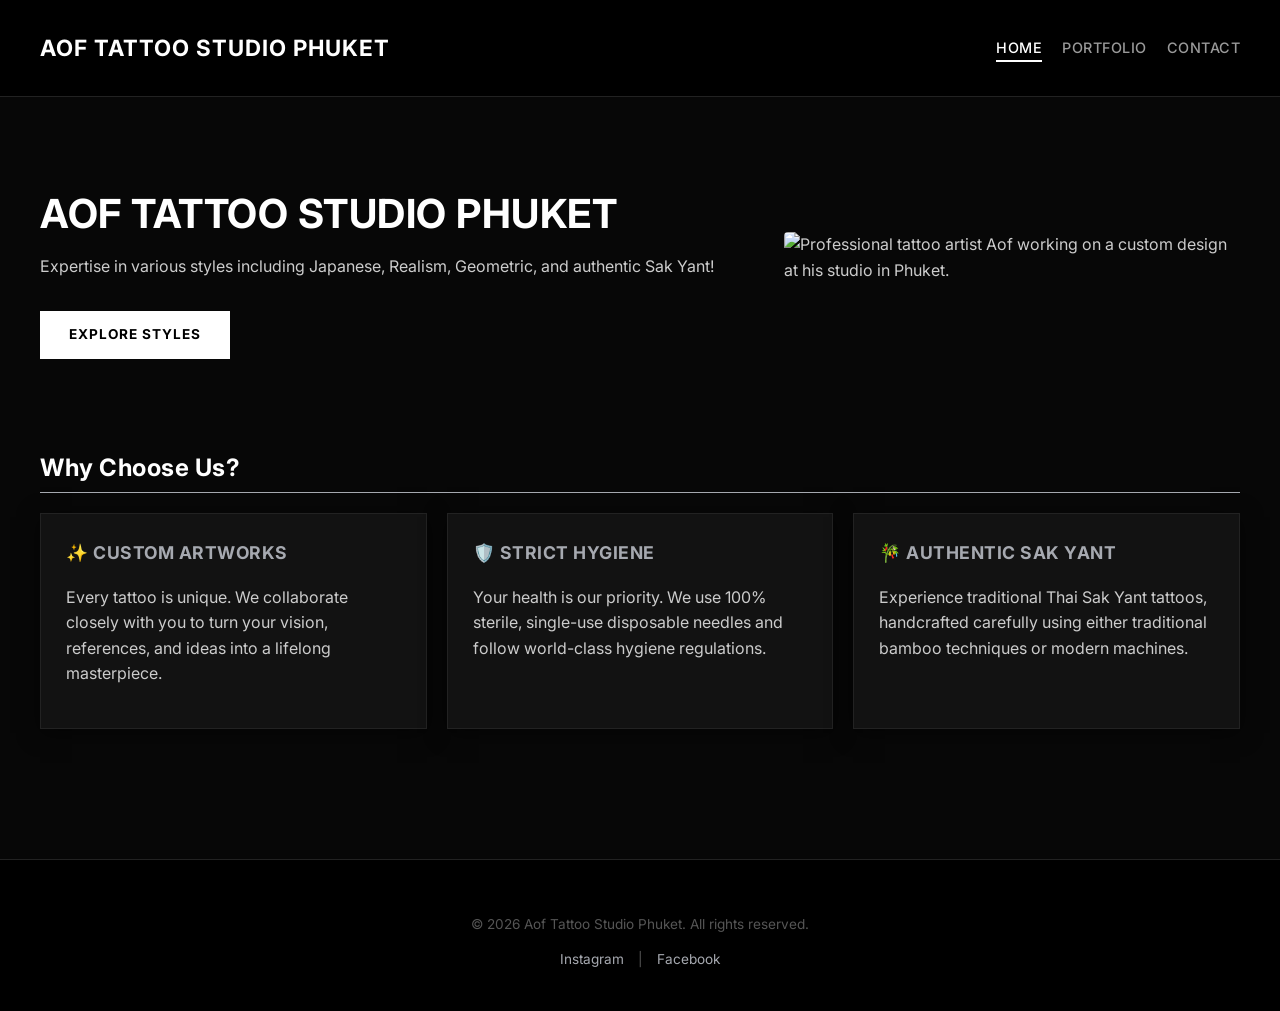
==== index.html @ f65269a9 "initial commit" ====
<!DOCTYPE html>
<html lang="en">
<head>
    <meta charset="UTF-8">
    <meta name="viewport" content="width=device-width, initial-scale=1.0">
    <meta name="description" content="Aof Tattoo Studio Phuket - Specializing in Japanese, Realism, Geometric, and authentic Thai Sak Yant tattoos.">
    <title>Aof Tattoo Studio Phuket - Custom Art & Traditional Sak Yant</title>
    <link rel="stylesheet" href="style.css">
    <link href="https://fonts.googleapis.com/css2?family=Inter:wght@400;600;700&display=swap" rel="stylesheet">
</head>
<body>

    <header>
        <div class="nav-container">
            <a href="index.html" class="logo">Aof Tattoo Studio Phuket</a>
            <nav>
                <ul>
                    <li><a href="index.html" class="active">Home</a></li>
                    <li><a href="portfolio.html">Portfolio</a></li>
                    <li><a href="contact.html">Contact</a></li>
                </ul>
            </nav>
        </div>
    </header>

    <main>
        <section class="hero">
            <div class="hero-content">
                <h1>AOF TATTOO STUDIO PHUKET</h1>
                <p>Expertise in various styles including Japanese, Realism, Geometric, and authentic Sak Yant!</p>
                <a href="portfolio.html" class="cta-button">Explore Styles</a>
            </div>
            <div class="hero-image">
                <img src="kuvat/hero.jpg" alt="Professional tattoo artist Aof working on a custom design at his studio in Phuket.">
            </div>
        </section>

        <section class="benefits">
            <h2>Why Choose Us?</h2>
            <div class="benefit-grid">
                <article class="card">
                    <h3>✨ Custom Artworks</h3>
                    <p>Every tattoo is unique. We collaborate closely with you to turn your vision, references, and ideas into a lifelong masterpiece.</p>
                </article>
                <article class="card">
                    <h3>🛡️ Strict Hygiene</h3>
                    <p>Your health is our priority. We use 100% sterile, single-use disposable needles and follow world-class hygiene regulations.</p>
                </article>
                <article class="card">
                    <h3>🎋 Authentic Sak Yant</h3>
                    <p>Experience traditional Thai Sak Yant tattoos, handcrafted carefully using either traditional bamboo techniques or modern machines.</p>
                </article>
            </div>
        </section>
    </main>

    <footer>
        <div class="footer-content">
            <p>&copy; 2026 Aof Tattoo Studio Phuket. All rights reserved.</p>
            <div class="socials">
                <a href="#">Instagram</a> | <a href="#">Facebook</a>
            </div>
        </div>
    </footer>

</body>
</html>
---- style.css ----
:root {
    --primary-color: #000000;   /* Täysin musta, kuten logon tausta */
    --accent-color: #FFFFFF;    /* Puhtaan valkoinen korostuksiin ja painikkeisiin */
    --silver-color: #A6A9B0;    /* Logon tyylikäs metallinen hopea/teräs tekstille ja yksityiskohdille */
    --text-color: #CCCCCC;      /* Kirkkaanharmaa leipäteksti, joka erottuu mustalta taustalta */
    --bg-color: #070707;        /* Ultra-tumma taustaväri sivuille */
    --light-bg: #121212;        /* Subtle tummanharmaa korteille ja laatikoille tuomaan syvyyttä */
    --border-color: #222222;    /* Tyylikkäät, tummat reuna-viivat */
}

body {
    font-family: 'Inter', sans-serif;
    margin: 0;
    padding: 0;
    background-color: var(--bg-color);
    color: var(--text-color);
    line-height: 1.6;
}

h1, h2, h3 {
    color: #FFFFFF;
    font-weight: 700;
    letter-spacing: 0.5px;
}

h1 { font-size: 2rem; } 
h2 { 
    font-size: 1.5rem; 
    border-bottom: 1px solid var(--silver-color);
    padding-bottom: 5px;
    margin-top: 30px;
    color: #FFFFFF;
}

img {
    max-width: 100%;
    height: auto;
    border-radius: 4px; /* Hieman terävämmät kulmat sopivat logon tyyliin paremmin */
}

header {
    background-color: var(--primary-color);
    color: white;
    padding: 1.2rem 1rem;
    border-bottom: 1px solid var(--border-color);
}

.nav-container {
    display: flex;
    flex-wrap: wrap;
    justify-content: space-between;
    align-items: center;
    max-width: 1200px;
    margin: 0 auto;
}

.logo {
    font-size: 1.4rem;
    font-weight: bold;
    color: #FFFFFF;
    text-decoration: none;
    text-transform: uppercase;
    letter-spacing: 1px;
    transition: color 0.3s;
}

.logo:hover {
    color: var(--silver-color);
}

nav ul {
    list-style: none;
    padding: 0;
    display: flex;
    gap: 20px;
}

nav a {
    color: #999999;
    text-decoration: none;
    font-weight: 500;
    text-transform: uppercase;
    font-size: 0.9rem;
    letter-spacing: 0.5px;
    transition: color 0.3s, border-color 0.3s;
}

nav a:hover {
    color: #FFFFFF;
}

nav a.active {
    color: #FFFFFF;
    border-bottom: 2px solid #FFFFFF;
    padding-bottom: 4px;
}

/* --- MONOKROMAATTINEN PAINIKE --- */
.cta-button {
    display: inline-block;
    background-color: var(--accent-color);
    color: #000000; /* Musta teksti valkoisella pohjalla luo kovan kontrastin */
    padding: 12px 28px;
    text-decoration: none;
    font-weight: bold;
    text-transform: uppercase;
    font-size: 0.85rem;
    letter-spacing: 1px;
    border-radius: 0px; /* Täysin terävät kulmat antavat high-end-fiiliksen */
    border: 1px solid var(--accent-color);
    cursor: pointer;
    transition: all 0.3s ease;
    margin-top: 15px;
}

.cta-button:hover {
    background-color: transparent;
    color: #FFFFFF;
    border-color: #FFFFFF;
    transform: translateY(-2px);
}

main {
    padding: 20px;
    max-width: 1200px;
    margin: 0 auto;
}

section {
    margin-bottom: 50px;
}

.hero {
    display: flex;
    flex-direction: column; 
    gap: 30px;
    align-items: center;
    text-align: center;
    padding: 40px 0;
}

.hero-content h1 {
    font-size: 2.5rem;
    line-height: 1.2;
    margin-bottom: 15px;
}

.benefit-grid {
    display: grid;
    grid-template-columns: 1fr; 
    gap: 20px;
}

.card {
    background: var(--light-bg);
    padding: 25px;
    border-radius: 0px;
    box-shadow: 0 4px 20px rgba(0,0,0,0.5);
    border: 1px solid var(--border-color);
}

.card h3 {
    color: var(--silver-color);
    margin-top: 0;
    text-transform: uppercase;
    font-size: 1.1rem;
    letter-spacing: 0.5px;
}

/* --- PORTFOLIO / KUVA-GALLERIA --- */
.portfolio-intro {
    text-align: center;
    margin-bottom: 50px;
}

.image-grid {
    display: grid;
    grid-template-columns: repeat(auto-fit, minmax(280px, 1fr));
    gap: 15px;
    margin-top: 20px;
}

.image-grid img {
    width: 100%;
    height: 340px;
    object-fit: cover;
    border-radius: 0px;
    border: 1px solid var(--border-color);
    transition: all 0.4s ease;
    filter: grayscale(20%); /* Jättää kuviin hieman karkeutta, sopii tyyliin */
}

.image-grid img:hover {
    transform: scale(1.01);
    border-color: #FFFFFF;
    filter: grayscale(0%); /* Kuva herää täysiin väreihin kun sen päälle vie hiiren */
}

/* --- YHTEYSTIEDOT & LOMAKE --- */
.contact-container {
    display: flex;
    flex-direction: column;
    gap: 40px;
}

.contact-info h3 {
    color: var(--silver-color);
    text-transform: uppercase;
    font-size: 1.1rem;
}

input, textarea {
    width: 100%;
    padding: 14px;
    margin-bottom: 15px;
    background-color: #000000;
    color: #FFFFFF;
    border: 1px solid var(--border-color);
    border-radius: 0px;
    box-sizing: border-box; 
    font-family: inherit;
}

input:focus, textarea:focus {
    border-color: #FFFFFF;
    outline: none;
}

footer {
    background-color: var(--primary-color);
    color: #555555;
    text-align: center;
    padding: 40px;
    margin-top: 60px;
    border-top: 1px solid var(--border-color);
    font-size: 0.85rem;
}

footer .socials a {
    color: var(--silver-color);
    text-decoration: none;
    margin: 0 10px;
    transition: color 0.3s;
}

footer .socials a:hover {
    color: #FFFFFF;
}

/* --- RESPONSIVISUUS (Tabletit ja Tietokoneet) --- */
@media (min-width: 768px) {
    h1 { font-size: 3.2rem; }
    
    .hero {
        flex-direction: row; 
        text-align: left;
        gap: 60px;
    }
    
    .hero-content { flex: 1.2; }
    .hero-image { flex: 0.8; }

    .benefit-grid {
        grid-template-columns: repeat(3, 1fr); 
    }

    .contact-container {
        flex-direction: row;
        gap: 60px;
    }
    
    .contact-form { flex: 1.4; }
    .contact-info { flex: 1; }
}
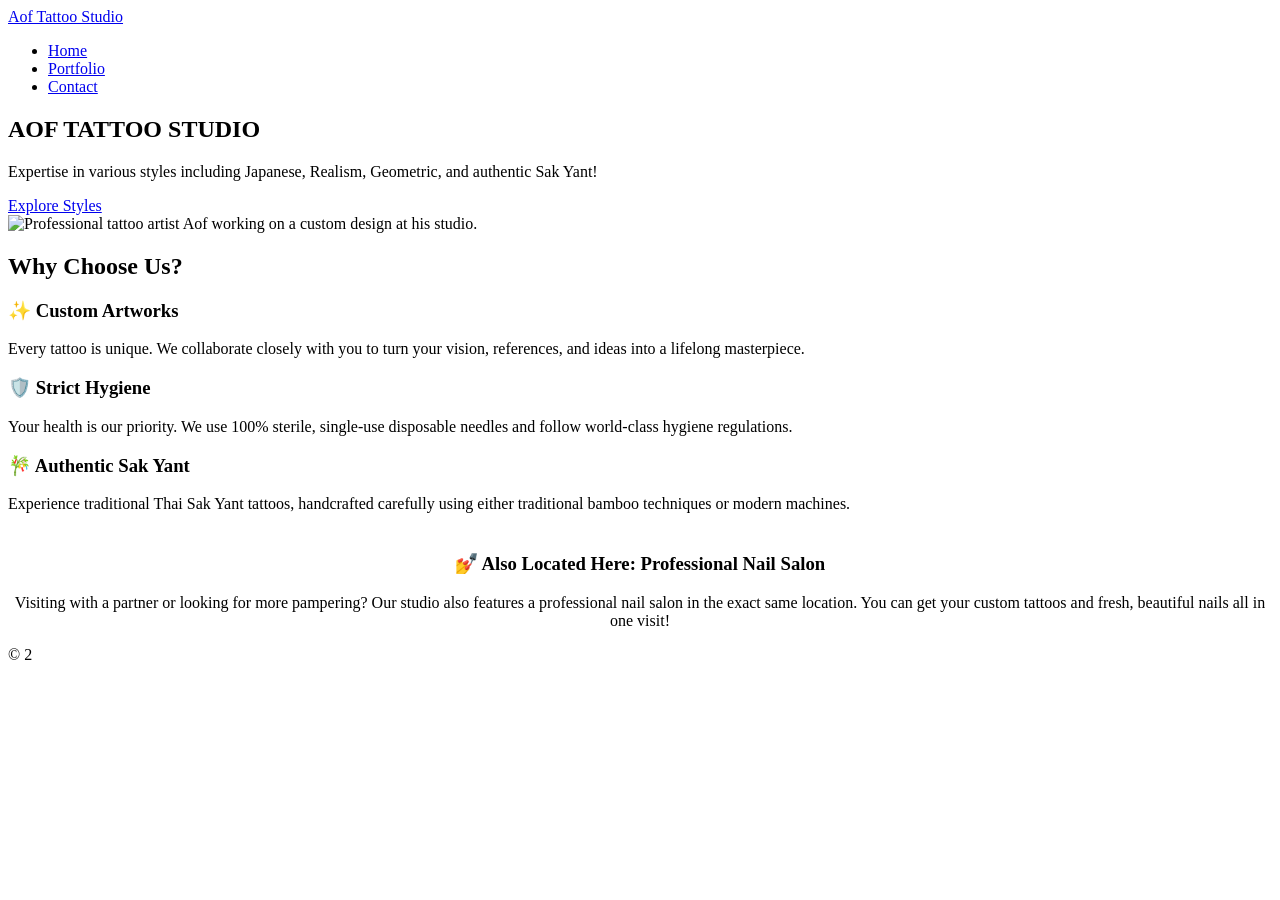
==== commit fb97af8a: "Phuket address fix" ====
--- a/index.html
+++ b/index.html
@@ -3,16 +3,16 @@
 <head>
     <meta charset="UTF-8">
     <meta name="viewport" content="width=device-width, initial-scale=1.0">
-    <meta name="description" content="Aof Tattoo Studio Phuket - Specializing in Japanese, Realism, Geometric, and authentic Thai Sak Yant tattoos.">
-    <title>Aof Tattoo Studio Phuket - Custom Art & Traditional Sak Yant</title>
+    <meta name="description" content="Aof Tattoo Studio - Specializing in Japanese, Realism, Geometric, and authentic Thai Sak Yant tattoos in Helsinki.">
+    <title>Aof Tattoo Studio - Custom Art & Traditional Sak Yant</title>
     <link rel="stylesheet" href="style.css">
-    <link href="https://fonts.googleapis.com/css2?family=Inter:wght@400;600;700&display=swap" rel="stylesheet">
+    <link href="https://fonts.googleapis.com/css2?family=Cinzel:wght@700&family=Inter:wght@400;600;700&display=swap" rel="stylesheet">
 </head>
 <body>
 
     <header>
         <div class="nav-container">
-            <a href="index.html" class="logo">Aof Tattoo Studio Phuket</a>
+            <a href="index.html" class="logo">Aof Tattoo Studio</a>
             <nav>
                 <ul>
                     <li><a href="index.html" class="active">Home</a></li>
@@ -26,12 +26,12 @@
     <main>
         <section class="hero">
             <div class="hero-content">
-                <h1>AOF TATTOO STUDIO PHUKET</h1>
+                <h1>AOF TATTOO STUDIO</h1>
                 <p>Expertise in various styles including Japanese, Realism, Geometric, and authentic Sak Yant!</p>
                 <a href="portfolio.html" class="cta-button">Explore Styles</a>
             </div>
             <div class="hero-image">
-                <img src="kuvat/hero.jpg" alt="Professional tattoo artist Aof working on a custom design at his studio in Phuket.">
+                <img src="kuvat/hero.jpg" alt="Professional tattoo artist Aof working on a custom design at his studio.">
             </div>
         </section>
 
@@ -52,16 +52,13 @@
                 </article>
             </div>
         </section>
+
+        <section class="card" style="margin-top: 40px; text-align: center;">
+            <h3>💅 Also Located Here: Professional Nail Salon</h3>
+            <p>Visiting with a partner or looking for more pampering? Our studio also features a professional nail salon in the exact same location. You can get your custom tattoos and fresh, beautiful nails all in one visit!</p>
+        </section>
     </main>
 
     <footer>
         <div class="footer-content">
-            <p>&copy; 2026 Aof Tattoo Studio Phuket. All rights reserved.</p>
-            <div class="socials">
-                <a href="#">Instagram</a> | <a href="#">Facebook</a>
-            </div>
-        </div>
-    </footer>
-
-</body>
-</html>+            <p>&copy; 2
--- a/style.css
+++ b/style.css
@@ -1,274 +1,85 @@
-:root {
-    --primary-color: #000000;   /* Täysin musta, kuten logon tausta */
-    --accent-color: #FFFFFF;    /* Puhtaan valkoinen korostuksiin ja painikkeisiin */
-    --silver-color: #A6A9B0;    /* Logon tyylikäs metallinen hopea/teräs tekstille ja yksityiskohdille */
-    --text-color: #CCCCCC;      /* Kirkkaanharmaa leipäteksti, joka erottuu mustalta taustalta */
-    --bg-color: #070707;        /* Ultra-tumma taustaväri sivuille */
-    --light-bg: #121212;        /* Subtle tummanharmaa korteille ja laatikoille tuomaan syvyyttä */
-    --border-color: #222222;    /* Tyylikkäät, tummat reuna-viivat */
+.map-section {
+    margin-top: 30px;
 }
 
-body {
-    font-family: 'Inter', sans-serif;
-    margin: 0;
-    padding: 0;
-    background-color: var(--bg-color);
-    color: var(--text-color);
-    line-height: 1.6;
+.map-responsive {
+    overflow: hidden;
+    padding-bottom: 56.25%;
+    position: relative;
+    height: 0;
+    border: 1px solid var(--border-color);
 }
 
-h1, h2, h3 {
-    color: #FFFFFF;
-    font-weight: 700;
-    letter-spacing: 0.5px;
+.map-responsive iframe {
+    left: 0;
+    top: 0;
+    height: 100%;
+    width: 100%;
+    position: absolute;
 }
 
-h1 { font-size: 2rem; } 
-h2 { 
-    font-size: 1.5rem; 
-    border-bottom: 1px solid var(--silver-color);
-    padding-bottom: 5px;
-    margin-top: 30px;
+.faq-accordion-section {
+    max-width: 900px;
+    margin: 60px auto 0 auto;
+}
+
+.accordion-container {
+    display: flex;
+    flex-direction: column;
+    gap: 10px;
+    margin-top: 25px;
+}
+
+.accordion-item {
+    background-color: var(--light-bg);
+    border: 1px solid var(--border-color);
+    transition: all 0.3s ease;
+}
+
+.accordion-item summary::-webkit-details-marker {
+    display: none;
+}
+.accordion-item summary {
+    list-style: none;
+}
+
+.accordion-header {
+    padding: 18px 25px;
+    font-family: 'Inter', sans-serif;
+    font-weight: 600;
+    font-size: 1rem;
+    color: #FFFFFF;
+    cursor: pointer;
+    display: flex;
+    justify-content: space-between;
+    align-items: center;
+    user-select: none;
+}
+
+.accordion-header:hover {
+    background-color: #1a1a1a;
+}
+
+.accordion-header .icon {
+    color: #FF4500; 
+    font-size: 1.4rem;
+    font-weight: bold;
+    transition: transform 0.3s ease;
+}
+
+.accordion-item[open] .accordion-header .icon {
+    transform: rotate(45deg);
     color: #FFFFFF;
 }
 
-img {
-    max-width: 100%;
-    height: auto;
-    border-radius: 4px; /* Hieman terävämmät kulmat sopivat logon tyyliin paremmin */
+.accordion-content {
+    padding: 0 25px 20px 25px;
+    border-top: 1px solid #222222;
+    background-color: #0d0d0d;
+    color: #BBBBBB;
+    font-size: 0.95rem;
 }
 
-header {
-    background-color: var(--primary-color);
-    color: white;
-    padding: 1.2rem 1rem;
-    border-bottom: 1px solid var(--border-color);
-}
-
-.nav-container {
-    display: flex;
-    flex-wrap: wrap;
-    justify-content: space-between;
-    align-items: center;
-    max-width: 1200px;
-    margin: 0 auto;
-}
-
-.logo {
-    font-size: 1.4rem;
-    font-weight: bold;
-    color: #FFFFFF;
-    text-decoration: none;
-    text-transform: uppercase;
-    letter-spacing: 1px;
-    transition: color 0.3s;
-}
-
-.logo:hover {
-    color: var(--silver-color);
-}
-
-nav ul {
-    list-style: none;
-    padding: 0;
-    display: flex;
-    gap: 20px;
-}
-
-nav a {
-    color: #999999;
-    text-decoration: none;
-    font-weight: 500;
-    text-transform: uppercase;
-    font-size: 0.9rem;
-    letter-spacing: 0.5px;
-    transition: color 0.3s, border-color 0.3s;
-}
-
-nav a:hover {
-    color: #FFFFFF;
-}
-
-nav a.active {
-    color: #FFFFFF;
-    border-bottom: 2px solid #FFFFFF;
-    padding-bottom: 4px;
-}
-
-/* --- MONOKROMAATTINEN PAINIKE --- */
-.cta-button {
-    display: inline-block;
-    background-color: var(--accent-color);
-    color: #000000; /* Musta teksti valkoisella pohjalla luo kovan kontrastin */
-    padding: 12px 28px;
-    text-decoration: none;
-    font-weight: bold;
-    text-transform: uppercase;
-    font-size: 0.85rem;
-    letter-spacing: 1px;
-    border-radius: 0px; /* Täysin terävät kulmat antavat high-end-fiiliksen */
-    border: 1px solid var(--accent-color);
-    cursor: pointer;
-    transition: all 0.3s ease;
-    margin-top: 15px;
-}
-
-.cta-button:hover {
-    background-color: transparent;
-    color: #FFFFFF;
-    border-color: #FFFFFF;
-    transform: translateY(-2px);
-}
-
-main {
-    padding: 20px;
-    max-width: 1200px;
-    margin: 0 auto;
-}
-
-section {
-    margin-bottom: 50px;
-}
-
-.hero {
-    display: flex;
-    flex-direction: column; 
-    gap: 30px;
-    align-items: center;
-    text-align: center;
-    padding: 40px 0;
-}
-
-.hero-content h1 {
-    font-size: 2.5rem;
-    line-height: 1.2;
-    margin-bottom: 15px;
-}
-
-.benefit-grid {
-    display: grid;
-    grid-template-columns: 1fr; 
-    gap: 20px;
-}
-
-.card {
-    background: var(--light-bg);
-    padding: 25px;
-    border-radius: 0px;
-    box-shadow: 0 4px 20px rgba(0,0,0,0.5);
-    border: 1px solid var(--border-color);
-}
-
-.card h3 {
-    color: var(--silver-color);
-    margin-top: 0;
-    text-transform: uppercase;
-    font-size: 1.1rem;
-    letter-spacing: 0.5px;
-}
-
-/* --- PORTFOLIO / KUVA-GALLERIA --- */
-.portfolio-intro {
-    text-align: center;
-    margin-bottom: 50px;
-}
-
-.image-grid {
-    display: grid;
-    grid-template-columns: repeat(auto-fit, minmax(280px, 1fr));
-    gap: 15px;
-    margin-top: 20px;
-}
-
-.image-grid img {
-    width: 100%;
-    height: 340px;
-    object-fit: cover;
-    border-radius: 0px;
-    border: 1px solid var(--border-color);
-    transition: all 0.4s ease;
-    filter: grayscale(20%); /* Jättää kuviin hieman karkeutta, sopii tyyliin */
-}
-
-.image-grid img:hover {
-    transform: scale(1.01);
-    border-color: #FFFFFF;
-    filter: grayscale(0%); /* Kuva herää täysiin väreihin kun sen päälle vie hiiren */
-}
-
-/* --- YHTEYSTIEDOT & LOMAKE --- */
-.contact-container {
-    display: flex;
-    flex-direction: column;
-    gap: 40px;
-}
-
-.contact-info h3 {
-    color: var(--silver-color);
-    text-transform: uppercase;
-    font-size: 1.1rem;
-}
-
-input, textarea {
-    width: 100%;
-    padding: 14px;
-    margin-bottom: 15px;
-    background-color: #000000;
-    color: #FFFFFF;
-    border: 1px solid var(--border-color);
-    border-radius: 0px;
-    box-sizing: border-box; 
-    font-family: inherit;
-}
-
-input:focus, textarea:focus {
-    border-color: #FFFFFF;
-    outline: none;
-}
-
-footer {
-    background-color: var(--primary-color);
-    color: #555555;
-    text-align: center;
-    padding: 40px;
-    margin-top: 60px;
-    border-top: 1px solid var(--border-color);
-    font-size: 0.85rem;
-}
-
-footer .socials a {
-    color: var(--silver-color);
-    text-decoration: none;
-    margin: 0 10px;
-    transition: color 0.3s;
-}
-
-footer .socials a:hover {
-    color: #FFFFFF;
-}
-
-/* --- RESPONSIVISUUS (Tabletit ja Tietokoneet) --- */
-@media (min-width: 768px) {
-    h1 { font-size: 3.2rem; }
-    
-    .hero {
-        flex-direction: row; 
-        text-align: left;
-        gap: 60px;
-    }
-    
-    .hero-content { flex: 1.2; }
-    .hero-image { flex: 0.8; }
-
-    .benefit-grid {
-        grid-template-columns: repeat(3, 1fr); 
-    }
-
-    .contact-container {
-        flex-direction: row;
-        gap: 60px;
-    }
-    
-    .contact-form { flex: 1.4; }
-    .contact-info { flex: 1; }
+.accordion-content p {
+    margin: 15px 0 0 0;
 }
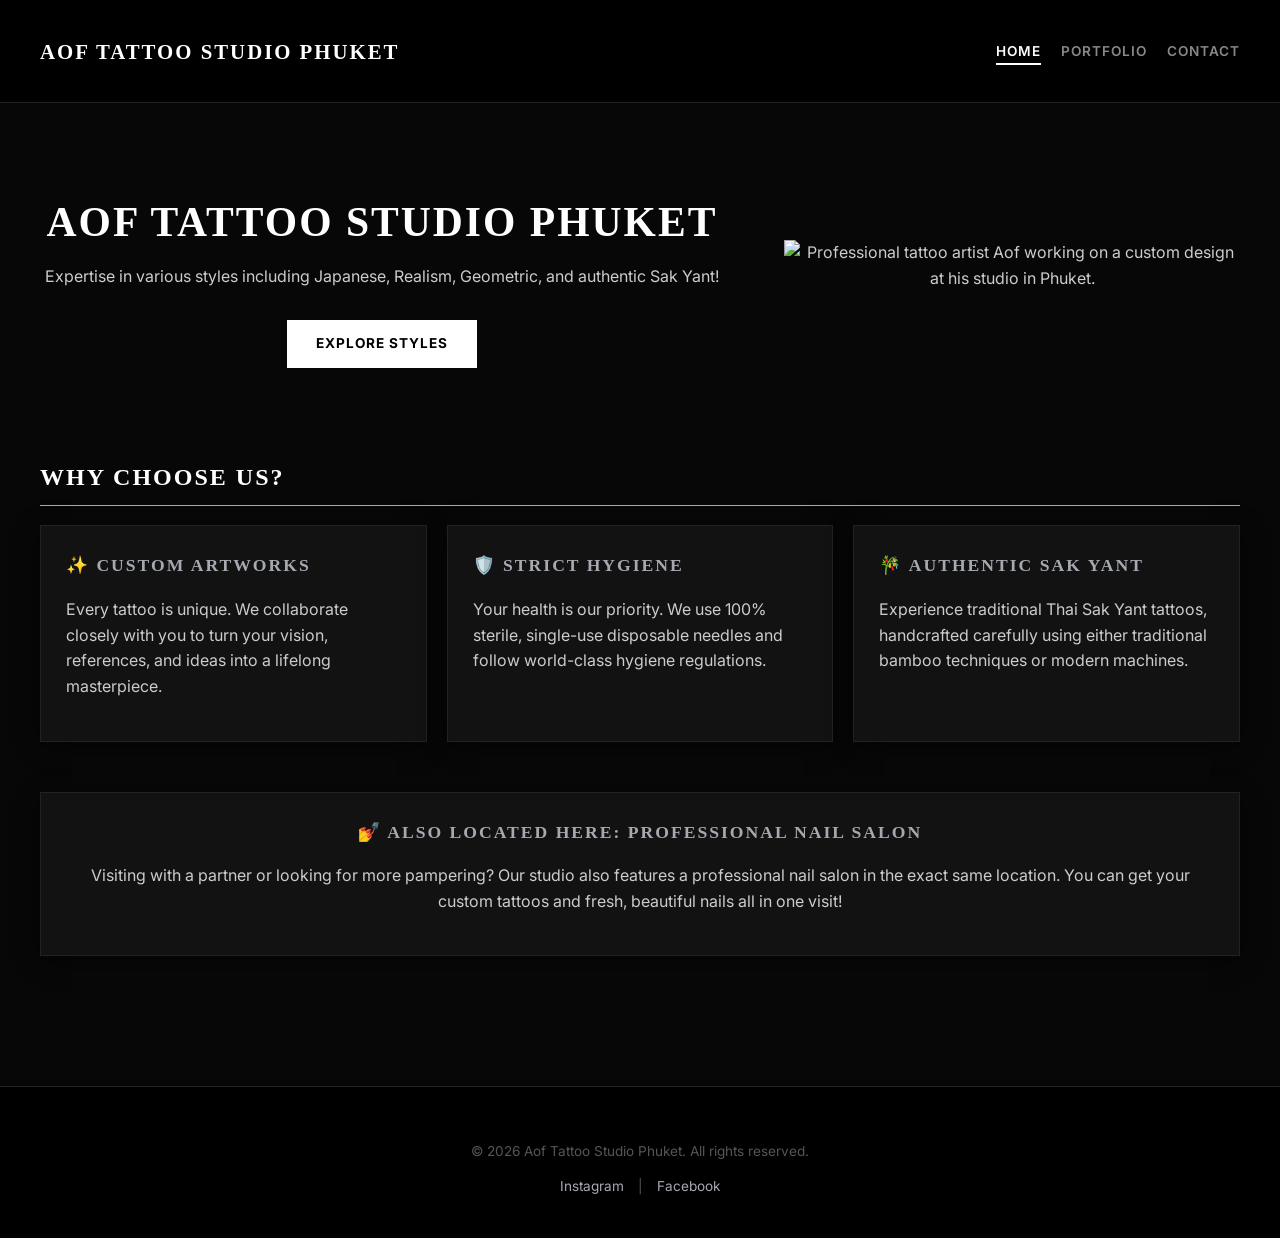
==== commit 512e0062: "Changes" ====
--- a/index.html
+++ b/index.html
@@ -3,8 +3,8 @@
 <head>
     <meta charset="UTF-8">
     <meta name="viewport" content="width=device-width, initial-scale=1.0">
-    <meta name="description" content="Aof Tattoo Studio - Specializing in Japanese, Realism, Geometric, and authentic Thai Sak Yant tattoos in Helsinki.">
-    <title>Aof Tattoo Studio - Custom Art & Traditional Sak Yant</title>
+    <meta name="description" content="Aof Tattoo Studio Phuket - Specializing in Japanese, Realism, Geometric, and authentic Thai Sak Yant tattoos.">
+    <title>Aof Tattoo Studio Phuket - Custom Art & Traditional Sak Yant</title>
     <link rel="stylesheet" href="style.css">
     <link href="https://fonts.googleapis.com/css2?family=Cinzel:wght@700&family=Inter:wght@400;600;700&display=swap" rel="stylesheet">
 </head>
@@ -12,7 +12,7 @@
 
     <header>
         <div class="nav-container">
-            <a href="index.html" class="logo">Aof Tattoo Studio</a>
+            <a href="index.html" class="logo">Aof Tattoo Studio Phuket</a>
             <nav>
                 <ul>
                     <li><a href="index.html" class="active">Home</a></li>
@@ -26,12 +26,12 @@
     <main>
         <section class="hero">
             <div class="hero-content">
-                <h1>AOF TATTOO STUDIO</h1>
+                <h1>AOF TATTOO STUDIO PHUKET</h1>
                 <p>Expertise in various styles including Japanese, Realism, Geometric, and authentic Sak Yant!</p>
                 <a href="portfolio.html" class="cta-button">Explore Styles</a>
             </div>
             <div class="hero-image">
-                <img src="kuvat/hero.jpg" alt="Professional tattoo artist Aof working on a custom design at his studio.">
+                <img src="kuvat/hero.jpg" alt="Professional tattoo artist Aof working on a custom design at his studio in Phuket.">
             </div>
         </section>
 
@@ -61,4 +61,12 @@
 
     <footer>
         <div class="footer-content">
-            <p>&copy; 2+            <p>&copy; 2026 Aof Tattoo Studio Phuket. All rights reserved.</p>
+            <div class="socials">
+                <a href="#">Instagram</a> | <a href="#">Facebook</a>
+            </div>
+        </div>
+    </footer>
+
+</body>
+</html>
--- a/style.css
+++ b/style.css
@@ -1,3 +1,246 @@
+:root {
+    --primary-color: #000000;
+    --accent-color: #FFFFFF;
+    --silver-color: #A6A9B0;
+    --text-color: #CCCCCC;
+    --bg-color: #070707;
+    --light-bg: #121212;
+    --border-color: #222222;
+}
+
+body {
+    font-family: 'Inter', sans-serif;
+    margin: 0;
+    padding: 0;
+    background-color: var(--bg-color);
+    color: var(--text-color);
+    line-height: 1.6;
+}
+
+h1, h2, h3, .logo {
+    font-family: 'Cinzel', serif;
+    text-transform: uppercase;
+    letter-spacing: 2px;
+}
+
+h1 {
+    font-size: 2.2rem;
+    color: #FFFFFF;
+}
+
+h2 {
+    font-size: 1.5rem;
+    border-bottom: 1px solid var(--silver-color);
+    padding-bottom: 8px;
+    margin-top: 40px;
+    color: #FFFFFF;
+}
+
+h3 {
+    color: var(--silver-color);
+    font-size: 1.1rem;
+}
+
+img {
+    max-width: 100%;
+    height: auto;
+    border-radius: 0px;
+}
+
+header {
+    background-color: var(--primary-color);
+    color: white;
+    padding: 1.4rem 1rem;
+    border-bottom: 1px solid var(--border-color);
+}
+
+.nav-container {
+    display: flex;
+    flex-wrap: wrap;
+    justify-content: space-between;
+    align-items: center;
+    max-width: 1200px;
+    margin: 0 auto;
+}
+
+.logo {
+    font-size: 1.3rem;
+    font-weight: bold;
+    color: #FFFFFF;
+    text-decoration: none;
+    transition: color 0.3s;
+}
+
+.logo:hover {
+    color: var(--silver-color);
+}
+
+nav ul {
+    list-style: none;
+    padding: 0;
+    display: flex;
+    gap: 20px;
+}
+
+nav a {
+    color: #888888;
+    text-decoration: none;
+    font-weight: 600;
+    text-transform: uppercase;
+    font-size: 0.85rem;
+    letter-spacing: 1px;
+    transition: color 0.3s, border-color 0.3s;
+}
+
+nav a:hover {
+    color: #FFFFFF;
+}
+
+nav a.active {
+    color: #FFFFFF;
+    border-bottom: 2px solid #FFFFFF;
+    padding-bottom: 4px;
+}
+
+.cta-button {
+    display: inline-block;
+    background-color: var(--accent-color);
+    color: #000000;
+    padding: 12px 28px;
+    text-decoration: none;
+    font-family: 'Inter', sans-serif;
+    font-weight: 700;
+    text-transform: uppercase;
+    font-size: 0.85rem;
+    letter-spacing: 1px;
+    border-radius: 0px;
+    border: 1px solid var(--accent-color);
+    cursor: pointer;
+    transition: all 0.3s ease;
+    margin-top: 15px;
+}
+
+.cta-button:hover {
+    background-color: transparent;
+    color: #FFFFFF;
+    border-color: #FFFFFF;
+    transform: translateY(-2px);
+}
+
+main {
+    padding: 20px;
+    max-width: 1200px;
+    margin: 0 auto;
+}
+
+section {
+    margin-bottom: 50px;
+}
+
+.hero {
+    display: flex;
+    flex-direction: column;
+    gap: 30px;
+    align-items: center;
+    text-align: center;
+    padding: 40px 0;
+}
+
+.hero-content h1 {
+    font-size: 2.6rem;
+    line-height: 1.2;
+    margin-bottom: 15px;
+}
+
+.benefit-grid {
+    display: grid;
+    grid-template-columns: 1fr;
+    gap: 20px;
+}
+
+.card {
+    background: var(--light-bg);
+    padding: 25px;
+    border-radius: 0px;
+    box-shadow: 0 4px 20px rgba(0,0,0,0.5);
+    border: 1px solid var(--border-color);
+}
+
+.card h3 {
+    margin-top: 0;
+}
+
+.portfolio-intro {
+    text-align: center;
+    margin-bottom: 50px;
+}
+
+.image-grid {
+    display: grid;
+    grid-template-columns: repeat(auto-fit, minmax(280px, 1fr));
+    gap: 15px;
+    margin-top: 20px;
+}
+
+.image-grid img {
+    width: 100%;
+    height: 340px;
+    object-fit: cover;
+    border: 1px solid var(--border-color);
+    transition: all 0.4s ease;
+    filter: grayscale(25%);
+}
+
+.image-grid img:hover {
+    transform: scale(1.01);
+    border-color: #FFFFFF;
+    filter: grayscale(0%);
+}
+
+.contact-container {
+    display: flex;
+    flex-direction: column;
+    gap: 40px;
+}
+
+input, textarea {
+    width: 100%;
+    padding: 14px;
+    margin-bottom: 15px;
+    background-color: #000000;
+    color: #FFFFFF;
+    border: 1px solid var(--border-color);
+    border-radius: 0px;
+    box-sizing: border-box;
+    font-family: inherit;
+}
+
+input:focus, textarea:focus {
+    border-color: #FFFFFF;
+    outline: none;
+}
+
+footer {
+    background-color: var(--primary-color);
+    color: #555555;
+    text-align: center;
+    padding: 40px;
+    margin-top: 60px;
+    border-top: 1px solid var(--border-color);
+    font-size: 0.85rem;
+}
+
+footer .socials a {
+    color: var(--silver-color);
+    text-decoration: none;
+    margin: 0 10px;
+    transition: color 0.3s;
+}
+
+footer .socials a:hover {
+    color: #FFFFFF;
+}
+
 .map-section {
     margin-top: 30px;
 }
@@ -61,7 +304,7 @@
 }
 
 .accordion-header .icon {
-    color: #FF4500; 
+    color: #FF4500;
     font-size: 1.4rem;
     font-weight: bold;
     transition: transform 0.3s ease;
@@ -82,4 +325,28 @@
 
 .accordion-content p {
     margin: 15px 0 0 0;
+}
+
+@media (min-width: 768px) {
+    h1 { font-size: 3.4rem; }
+    
+    .hero {
+        flex-direction: row;
+        gap: 60px;
+    }
+    
+    .hero-content { flex: 1.2; }
+    .hero-image { flex: 0.8; }
+
+    .benefit-grid {
+        grid-template-columns: repeat(3, 1fr);
+    }
+
+    .contact-container {
+        flex-direction: row;
+        gap: 60px;
+    }
+    
+    .contact-form { flex: 1.4; }
+    .contact-info { flex: 1; }
 }
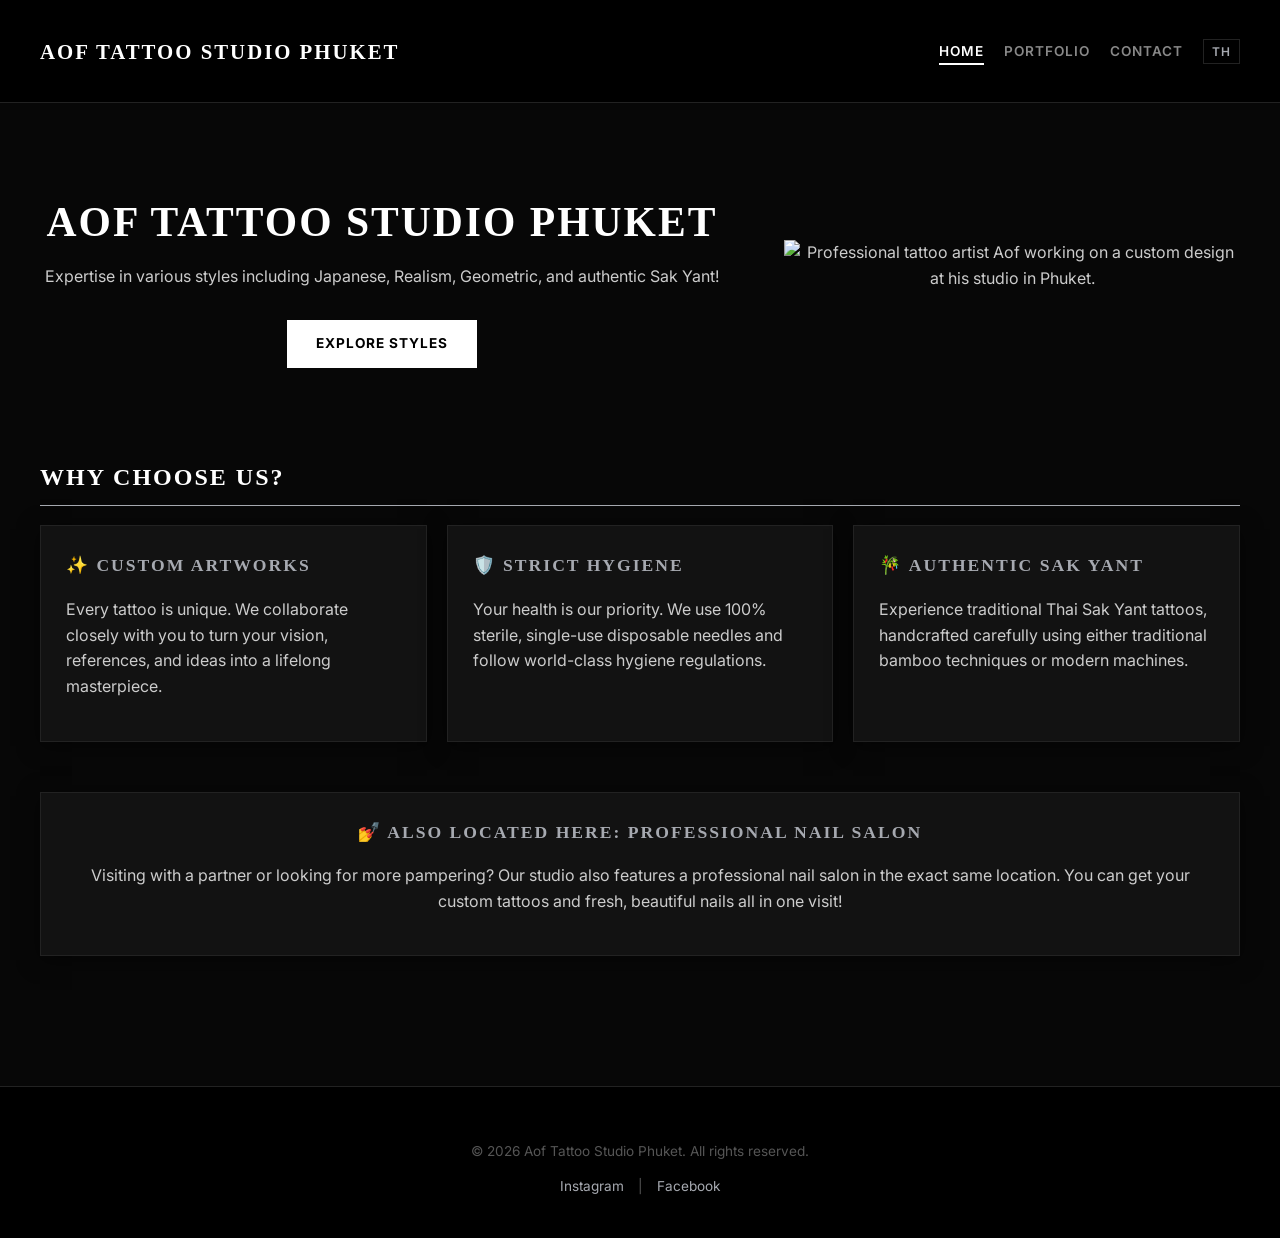
==== commit fd8ed0ee: "Thai" ====
--- a/index.html
+++ b/index.html
@@ -18,6 +18,7 @@
                     <li><a href="index.html" class="active">Home</a></li>
                     <li><a href="portfolio.html">Portfolio</a></li>
                     <li><a href="contact.html">Contact</a></li>
+                    <li><a href="index-th.html" class="lang-btn">TH</a></li>
                 </ul>
             </nav>
         </div>
@@ -61,7 +62,7 @@
 
     <footer>
         <div class="footer-content">
-            <p>&copy; 2026 Aof Tattoo Studio Phuket. All rights reserved.</p>
+            <p>© 2026 Aof Tattoo Studio Phuket. All rights reserved.</p>
             <div class="socials">
                 <a href="#">Instagram</a> | <a href="#">Facebook</a>
             </div>
--- a/style.css
+++ b/style.css
@@ -80,6 +80,7 @@
     padding: 0;
     display: flex;
     gap: 20px;
+    align-items: center;
 }
 
 nav a {
@@ -100,6 +101,20 @@
     color: #FFFFFF;
     border-bottom: 2px solid #FFFFFF;
     padding-bottom: 4px;
+}
+
+.lang-btn {
+    border: 1px solid var(--border-color);
+    padding: 4px 8px;
+    font-size: 0.75rem;
+    color: var(--silver-color);
+    text-decoration: none;
+    transition: all 0.3s;
+}
+
+.lang-btn:hover {
+    color: #FFFFFF;
+    border-color: #FFFFFF;
 }
 
 .cta-button {
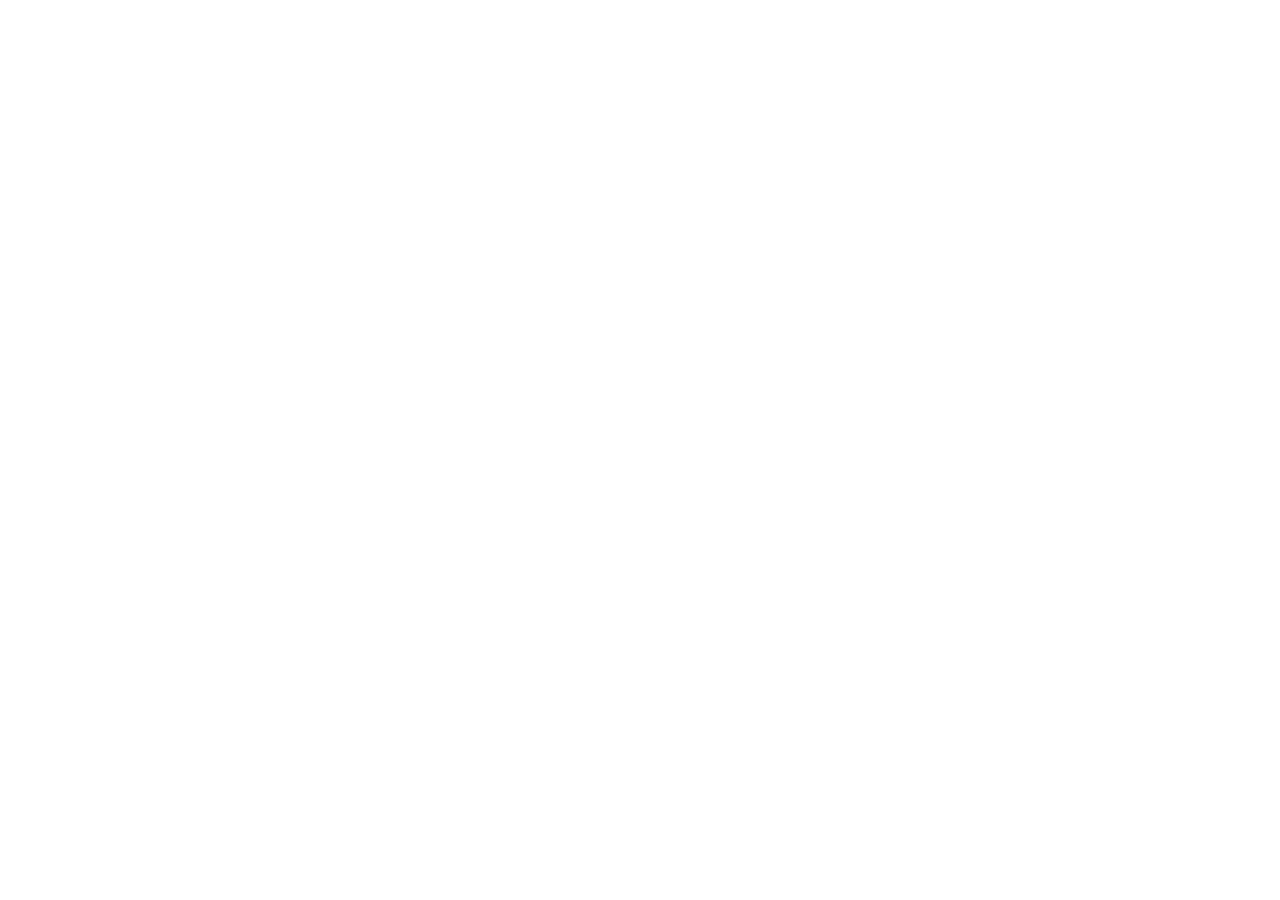
==== commit a93ce713: "Aof Tattoo Studio clean init" ====
--- a/index.html
+++ b/index.html
@@ -1,73 +1,30 @@
-<!DOCTYPE html>
-<html lang="en">
-<head>
-    <meta charset="UTF-8">
-    <meta name="viewport" content="width=device-width, initial-scale=1.0">
-    <meta name="description" content="Aof Tattoo Studio Phuket - Specializing in Japanese, Realism, Geometric, and authentic Thai Sak Yant tattoos.">
-    <title>Aof Tattoo Studio Phuket - Custom Art & Traditional Sak Yant</title>
-    <link rel="stylesheet" href="style.css">
-    <link href="https://fonts.googleapis.com/css2?family=Cinzel:wght@700&family=Inter:wght@400;600;700&display=swap" rel="stylesheet">
-</head>
-<body>
-
-    <header>
-        <div class="nav-container">
-            <a href="index.html" class="logo">Aof Tattoo Studio Phuket</a>
-            <nav>
-                <ul>
-                    <li><a href="index.html" class="active">Home</a></li>
-                    <li><a href="portfolio.html">Portfolio</a></li>
-                    <li><a href="contact.html">Contact</a></li>
-                    <li><a href="index-th.html" class="lang-btn">TH</a></li>
-                </ul>
-            </nav>
-        </div>
-    </header>
-
-    <main>
-        <section class="hero">
-            <div class="hero-content">
-                <h1>AOF TATTOO STUDIO PHUKET</h1>
-                <p>Expertise in various styles including Japanese, Realism, Geometric, and authentic Sak Yant!</p>
-                <a href="portfolio.html" class="cta-button">Explore Styles</a>
-            </div>
-            <div class="hero-image">
-                <img src="kuvat/hero.jpg" alt="Professional tattoo artist Aof working on a custom design at his studio in Phuket.">
-            </div>
-        </section>
-
-        <section class="benefits">
-            <h2>Why Choose Us?</h2>
-            <div class="benefit-grid">
-                <article class="card">
-                    <h3>✨ Custom Artworks</h3>
-                    <p>Every tattoo is unique. We collaborate closely with you to turn your vision, references, and ideas into a lifelong masterpiece.</p>
-                </article>
-                <article class="card">
-                    <h3>🛡️ Strict Hygiene</h3>
-                    <p>Your health is our priority. We use 100% sterile, single-use disposable needles and follow world-class hygiene regulations.</p>
-                </article>
-                <article class="card">
-                    <h3>🎋 Authentic Sak Yant</h3>
-                    <p>Experience traditional Thai Sak Yant tattoos, handcrafted carefully using either traditional bamboo techniques or modern machines.</p>
-                </article>
-            </div>
-        </section>
-
-        <section class="card" style="margin-top: 40px; text-align: center;">
-            <h3>💅 Also Located Here: Professional Nail Salon</h3>
-            <p>Visiting with a partner or looking for more pampering? Our studio also features a professional nail salon in the exact same location. You can get your custom tattoos and fresh, beautiful nails all in one visit!</p>
-        </section>
-    </main>
-
-    <footer>
-        <div class="footer-content">
-            <p>© 2026 Aof Tattoo Studio Phuket. All rights reserved.</p>
-            <div class="socials">
-                <a href="#">Instagram</a> | <a href="#">Facebook</a>
-            </div>
-        </div>
-    </footer>
-
-</body>
-</html>+<!doctype html>
+<html lang="en" class="dark">
+  <head>
+    <meta charset="UTF-8" />
+    <meta name="viewport" content="width=device-width, initial-scale=1.0" />
+    <title>Aof Tattoo Studio Phuket | Custom Tattoos &amp; Authentic Sak Yant</title>
+    <meta
+      name="description"
+      content="Luxury custom tattoo studio &amp; authentic Thai Sak Yant artistry in Karon/Kata, Phuket, Thailand. Japanese, Realism, Geometric, and Bamboo Sak Yant."
+    />
+    <meta property="og:title" content="Aof Tattoo Studio Phuket" />
+    <meta
+      property="og:description"
+      content="Luxury custom tattoo studio &amp; authentic Thai Sak Yant artistry in Karon/Kata, Phuket, Thailand."
+    />
+    <meta property="og:type" content="website" />
+    <meta name="twitter:card" content="summary_large_image" />
+    <link rel="icon" type="image/jpeg" href="/kuvat/logo.jpg" />
+    <link rel="preconnect" href="https://fonts.googleapis.com" />
+    <link rel="preconnect" href="https://fonts.gstatic.com" crossorigin />
+    <link
+      href="https://fonts.googleapis.com/css2?family=Cinzel:wght@700&family=Inter:wght@400;500;600&family=Noto+Sans+Thai:wght@400;500;600;700&display=swap"
+      rel="stylesheet"
+    />
+  </head>
+  <body class="bg-[#070707] text-[#CCCCCC] antialiased selection:bg-white selection:text-black">
+    <div id="root"></div>
+    <script type="module" src="/src/main.tsx"></script>
+  </body>
+</html>
